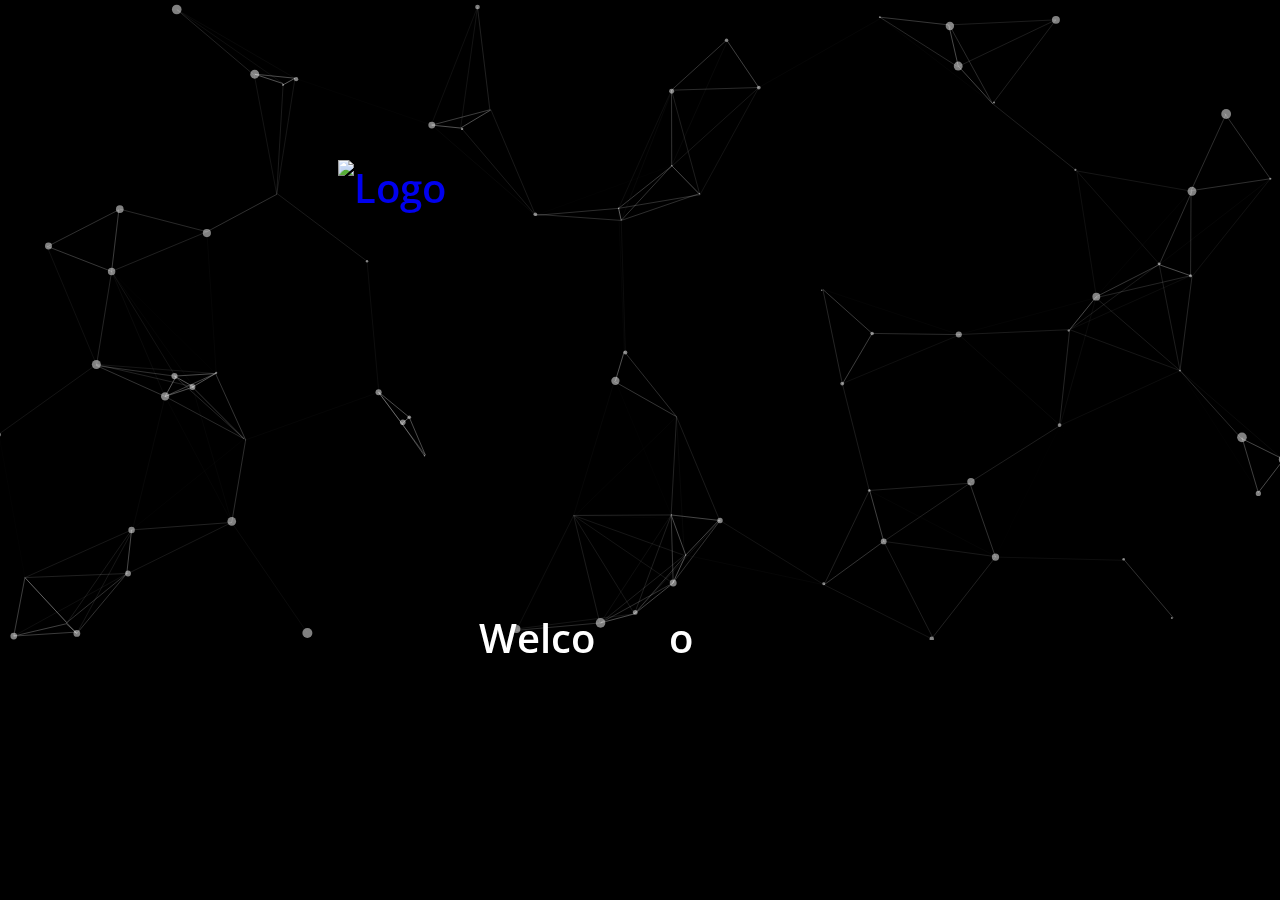
==== index.html @ efdb1aec "first commit" ====
<!DOCTYPE html>
<html>
<head>
  <meta charset="utf-8">
	  <link rel="stylesheet" href="css/particulas.css" type="text/css">
  <title>Hi</title>
	<style type="text/css">
		*{margin: 0px;
		padding: 0px;}
		
		.Principal{width:100%; height:100%;
			background: rgb(0,0,0);
			position:fixed;}
		.Logo{width: 550px;
			  height:auto;
			  position: absolute;
			  left: 44%;
			  margin-left: -225px;
			  top: 20%;
			  margin-top: -20px;
		  	  }	
			
	</style>
  
</head>
<body>
 	 	<div class="ContInt"></div>
		<a href="Menu.html">
		<div class="Principal col-12">
			
			<img class="Logo "src="img/logoIn.png" alt="Logo">
			<div id="particles-js"></div>

			<!-- stats - count particles -->
			<div class="count-particles">
			  <span class="js-count-particles"></span>
			</div>
		</div>
		
		<div class="text">
		  <p>
		    <span class="word wisteria">Bienvenido</span>
		    <span class="word belize">Welcome</span>
		    <span class="word pomegranate">Benvenuto</span>
		    <span class="word green">Willkommen</span>
		    <span class="word midnight">Bienvenue</span>
		  </p>
	  </a>
		</div>
		
		
	<!--particles js file -->
  <script type="text/javascript" src="js/particles.min.js"></script>
   <script type="text/javascript" src="js/app.js"></script>
   
   <script type="text/javascript">
	   var words = document.getElementsByClassName('word');
	   var wordArray = [];
	   var currentWord = 0;

	   words[currentWord].style.opacity = 1;
	   for (var i = 0; i < words.length; i++) {
	     splitLetters(words[i]);
	   }

	   function changeWord() {
	     var cw = wordArray[currentWord];
	     var nw = currentWord == words.length-1 ? wordArray[0] : wordArray[currentWord+1];
	     for (var i = 0; i < cw.length; i++) {
	       animateLetterOut(cw, i);
	     }
  
	     for (var i = 0; i < nw.length; i++) {
	       nw[i].className = 'letter behind';
	       nw[0].parentElement.style.opacity = 1;
	       animateLetterIn(nw, i);
	     }
  
	     currentWord = (currentWord == wordArray.length-1) ? 0 : currentWord+1;
	   }

	   function animateLetterOut(cw, i) {
	     setTimeout(function() {
	   		cw[i].className = 'letter out';
	     }, i*80);
	   }

	   function animateLetterIn(nw, i) {
	     setTimeout(function() {
	   		nw[i].className = 'letter in';
	     }, 340+(i*80));
	   }

	   function splitLetters(word) {
	     var content = word.innerHTML;
	     word.innerHTML = '';
	     var letters = [];
	     for (var i = 0; i < content.length; i++) {
	       var letter = document.createElement('span');
	       letter.className = 'letter';
	       letter.innerHTML = content.charAt(i);
	       word.appendChild(letter);
	       letters.push(letter);
	     }
  
	     wordArray.push(letters);
	   }

	   changeWord();
	   setInterval(changeWord, 4000);


   	
   </script>
  
</body>
</html>
---- css/particulas.css ----
@import url(https://fonts.googleapis.com/css?family=Open+Sans:600);

body {
  font-family: 'Open Sans', sans-serif;
  font-weight: 600;
  font-size: 40px;
}

.text {
  position: absolute;
  width: 450px;
  left: 55%;
  margin-left: -225px;
  height: 40px;
  top: 70%;
  margin-top: -20px;
}

p {
  display: inline-block;
  vertical-align: top;
  margin: 0;
}

.word {
  position: absolute;
  width: 250px;
  opacity: 0;
}

.letter {
  display: inline-block;
  position: relative;
  float: left;
  transform: translateZ(25px);
  transform-origin: 50% 50% 25px;
}

.letter.out {
  transform: rotateX(90deg);
  transition: transform 0.32s cubic-bezier(0.55, 0.055, 0.675, 0.19);
}

.letter.behind {
  transform: rotateX(-90deg);
}

.letter.in {
  transform: rotateX(0deg);
  transition: transform 0.38s cubic-bezier(0.175, 0.885, 0.32, 1.275);
}

.wisteria {
  color: white;
}

.belize {
  color: white;
}

.pomegranate {
  color: white;
}

.green {
  color: white;
}

.midnight {
  color: white;
}

/*width:656px;height:700px;*/
 /*Retícula responsive en columnas */
 [class*="col-"]{float:left;}
 
 .col-1{width:8.33%;}
 .col-2{width:16.66%;}
 .col-3{width:25%;}
 .col-4{width:33.33%;}
 .col-5{width:41.66%;}
 .col-6{width:50%;}
 .col-7{width:58.33%;}
 .col-8{width:66.66%;}
 .col-9{width:75%;}
 .col-10{width:83.33%;}
 .col-11{width:91.66%;}
 .col-12{width:100%;}
 .row::after{content:""; clear:both; display:block;}
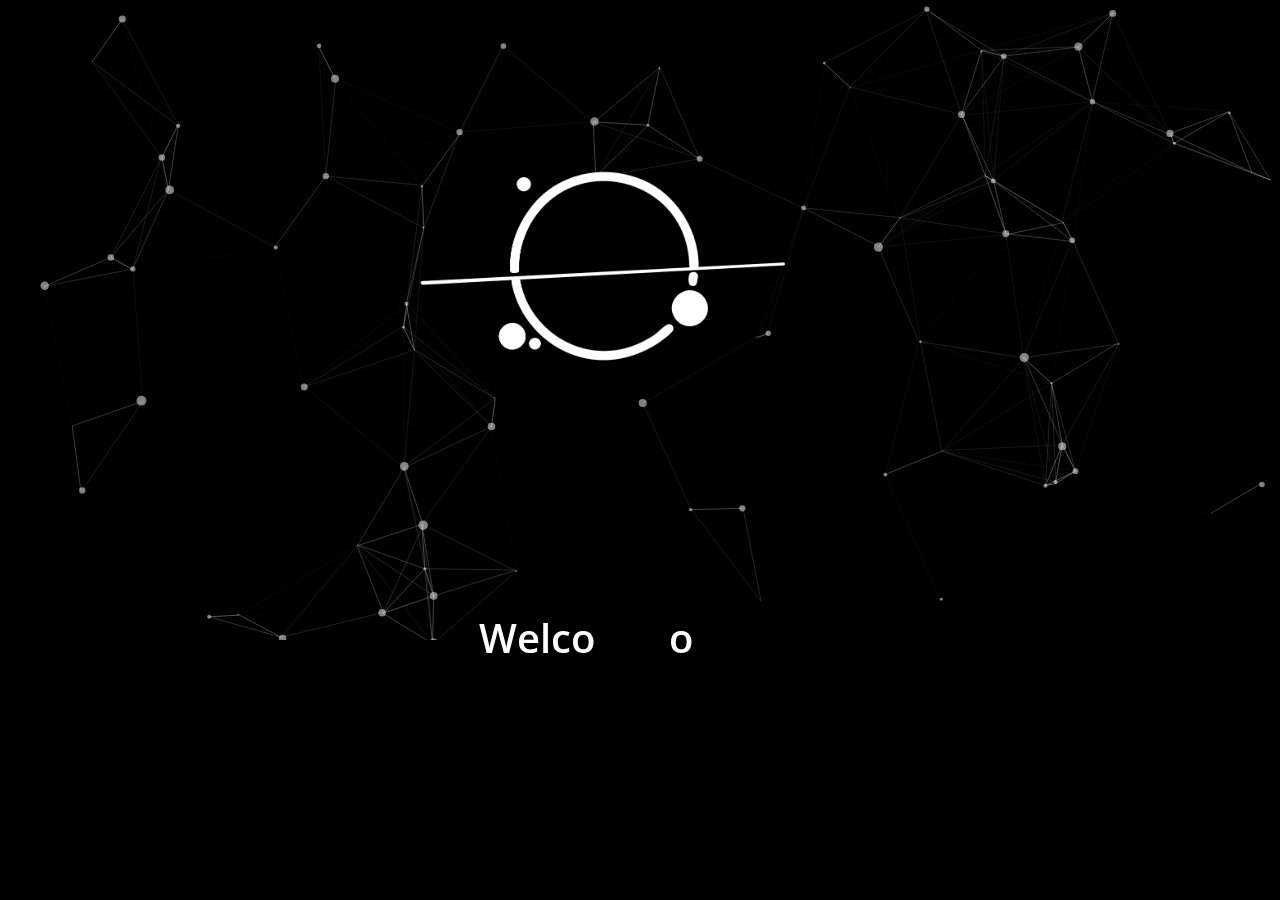
==== commit 44a73654: "index logo" ====
--- a/index.html
+++ b/index.html
@@ -28,7 +28,7 @@
 		<a href="Menu.html">
 		<div class="Principal col-12">
 			
-			<img class="Logo "src="img/logoIn.png" alt="Logo">
+			<img class="Logo "src="img/logo.png" alt="Logo">
 			<div id="particles-js"></div>
 
 			<!-- stats - count particles -->
